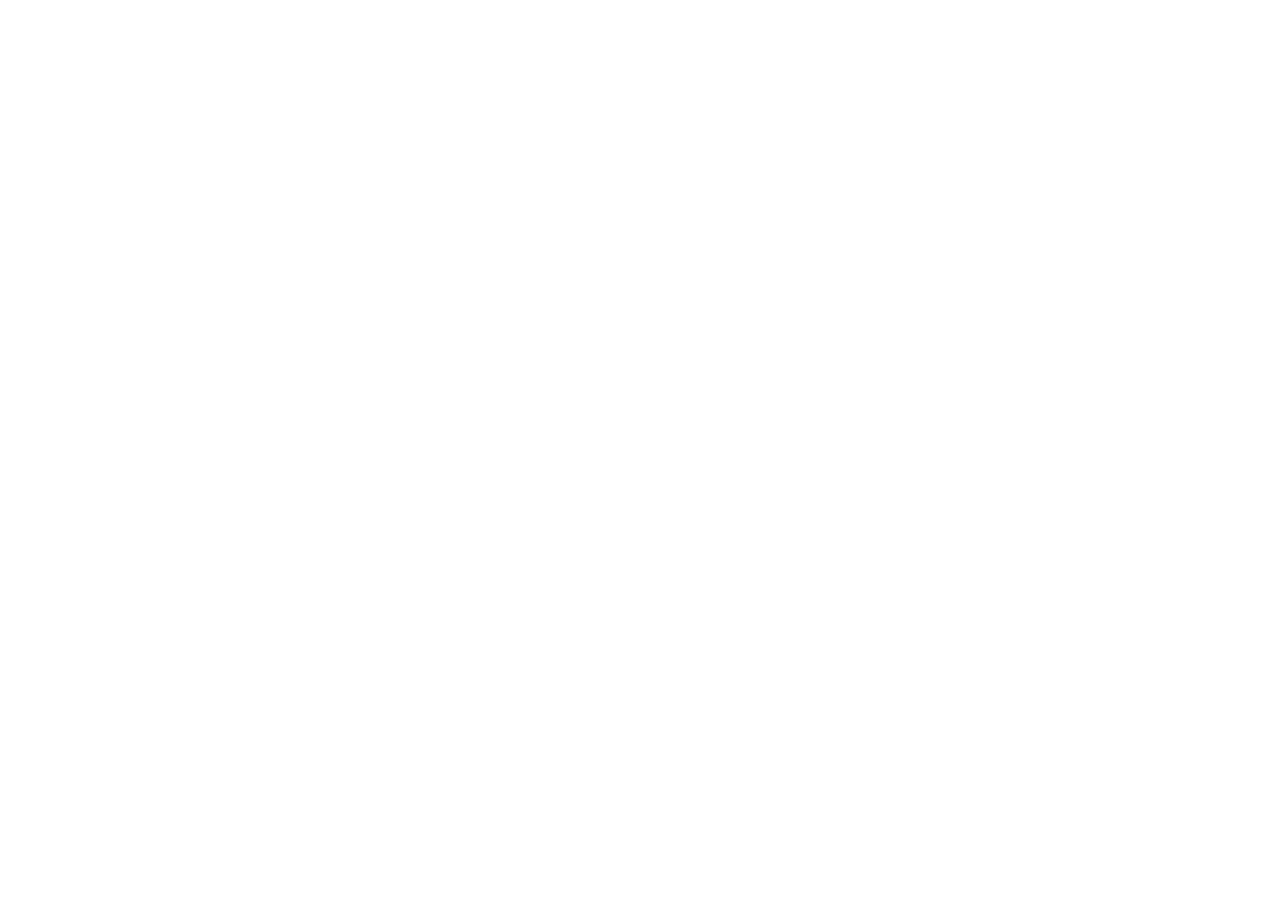
==== login.html @ 06ba1bb6 "初始化文件提交" ====
<!DOCTYPE html>
<html lang="en">
<head>
    <meta charset="UTF-8">
    <meta name="viewport" content="width=device-width, initial-scale=1.0">
    <title>登录界面</title>
</head>
<body>
    
</body>
</html>
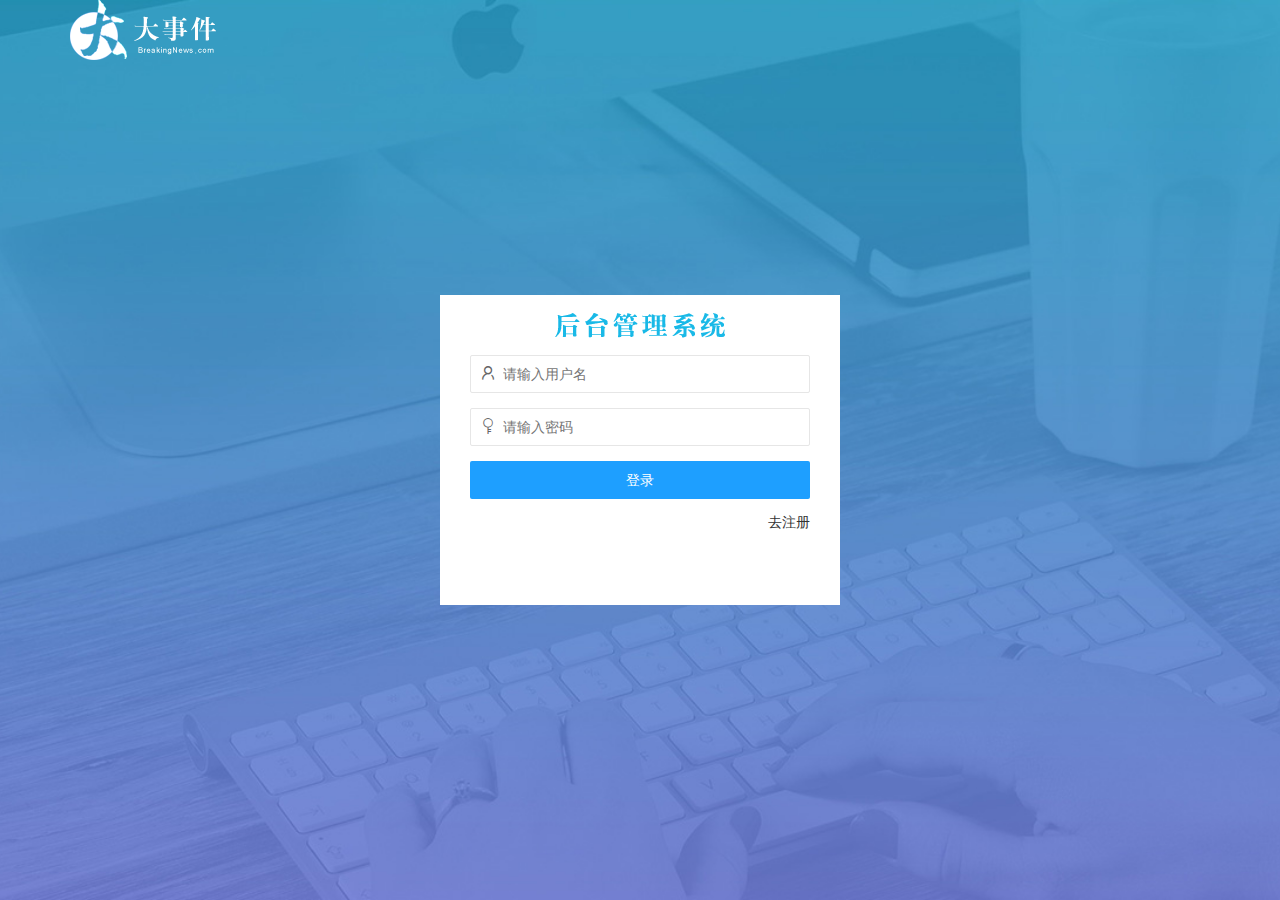
==== commit ed8c9237: "login分支登录页面完成" ====
--- a/login.html
+++ b/login.html
@@ -1,11 +1,91 @@
+<!DOCTYPE html>
 <!DOCTYPE html>
 <html lang="en">
+
 <head>
     <meta charset="UTF-8">
     <meta name="viewport" content="width=device-width, initial-scale=1.0">
-    <title>登录界面</title>
+    <title>大事件登录</title>
+    <!-- 清除浏览器样式 -->
+    <link rel="stylesheet" href="assets/css/base.css">
+    <!-- 引入layui的css -->
+    <link rel="stylesheet" href="assets/lib/layui/css/layui.css">
+    <!-- 引入自己的css样式 -->
+    <link rel="stylesheet" href="assets/css/login.css">
 </head>
+
 <body>
-    
+    <!-- 顶部logo    -->
+    <div class="layui-main">
+        <img src="assets/images/logo.png" alt="">
+    </div>
+    <!-- 登录主件框 -->
+    <div class="box">
+        <div class="title"></div>
+        <!-- 登录界面 -->
+        <div class="register">
+            <form class="layui-form" action="" id="user">
+                <!-- 用户名 -->
+                <div class="layui-form-item">
+                    <i class="layui-icon layui-icon-username"></i>   
+                    <input type="text" name="username" required lay-verify="required|username" placeholder="请输入用户名"
+                        autocomplete="off" class="layui-input">
+                </div>
+                <!-- 密码 -->
+                <div class="layui-form-item">
+                    <i class="layui-icon layui-icon-key"></i>
+                    <input type="password" name="password" required lay-verify="required|pass" placeholder="请输入密码"
+                        autocomplete="off" class="layui-input">
+                </div>
+                <!-- 按钮 -->
+                <div class="layui-form-item">
+                    <button class="layui-btn layui-btn-fluid layui-btn-normal" lay-submit
+                        lay-filter="formDemo">登录</button>
+                </div>
+                <div class="layui-form-item">
+                    <a href="javascript:;" id="zhuce" class="gofo">去注册</a>
+                </div>
+            </form>
+        </div>
+        <!-- 注册界面 -->
+        <div class="enroll" >
+            <form class="layui-form" id="form_reg">
+               <!-- 用户名 -->
+               <div class="layui-form-item">
+                <i class="layui-icon layui-icon-username"></i>   
+                <input type="text" name="username" required lay-verify="required|username" placeholder="请输入用户名"
+                    autocomplete="off" class="layui-input">
+            </div>
+            <!-- 密码 -->
+            <div class="layui-form-item">
+                <i class="layui-icon layui-icon-key"></i>
+                <input type="password" name="password" required lay-verify="required|pass" placeholder="请输入密码"
+                    autocomplete="off" class="layui-input">
+            </div>
+             <!-- 确认密码 -->
+             <div class="layui-form-item">
+                <i class="layui-icon layui-icon-key"></i>
+                <input type="password" name="password" required lay-verify="required|pass|repetpassworld" placeholder="请再次输入密码"
+                    autocomplete="off" class="layui-input">
+            </div>
+            <!-- 按钮 -->
+            <div class="layui-form-item">
+                <button class="layui-btn layui-btn-fluid layui-btn-normal" lay-submit
+                    lay-filter="formDemo">注册</button>
+            </div>
+            <div class="layui-form-item">
+                <a href="javascript:;" id="denglu" class="gofo">去登陆</a>
+            </div>
+        </form>
+        </div>
+    </div>
+      <!-- 引入layui的js -->
+      <script src="assets/lib/layui/layui.all.js"></script>
+    <!-- 引入jquery -->
+    <script src="assets/lib/jquery.js"></script>
+    <script src="assets/js/baseapi.js"></script>
+    <!-- 引入自己的js -->
+    <script src="assets/js/login.js"></script>
 </body>
+
 </html>--- a/assets/css/base.css
+++ b/assets/css/base.css
@@ -0,0 +1,92 @@
+* {
+    margin: 0;
+    padding: 0;
+    /* css3盒子模型 */
+    box-sizing: border-box;
+}
+@font-face {
+    font-family: 'iconfont';
+    src: url('fonts/iconfont.eot');
+    src: url('fonts/iconfont.eot?#iefix') format('embedded-opentype'),
+        url('fonts/iconfont.woff2') format('woff2'),
+        url('fonts/iconfont.woff') format('woff'),
+        url('fonts/iconfont.ttf') format('truetype'),
+        url('fonts/iconfont.svg#iconfont') format('svg');
+  }
+  .iconfont {
+    font-family: "iconfont" !important;
+    font-size: 16px;
+    font-style: normal;
+    -webkit-font-smoothing: antialiased;
+    -moz-osx-font-smoothing: grayscale;
+  }
+/* em 和 i 斜体的文字不倾斜 */
+em,
+i {
+    font-style: normal
+}
+/* 去掉li 的小圆点 */
+li {
+    list-style: none
+}
+
+img {
+    /* border 0 照顾低版本浏览器 如果 图片外面包含了链接会有边框的问题 */
+    border: 0;
+    /* 取消图片底侧有空白缝隙的问题 */
+    vertical-align: middle
+}
+
+button {
+    /* 当我们鼠标经过button 按钮的时候，鼠标变成小手 */
+    cursor: pointer
+}
+
+a {
+    color: #333333;
+    text-decoration: none
+}
+
+a:hover {
+    color: #ffdd49
+}
+
+button,
+input {
+    /* "\5B8B\4F53" 就是宋体的意思 这样浏览器兼容性比较好 */
+    font-family: Microsoft YaHei, Heiti SC, tahoma, arial, Hiragino Sans GB, "\5B8B\4F53", sans-serif;
+    /* 默认有灰色边框我们需要手动去掉 */
+    border: 0; 
+    outline: none;
+}
+
+body {
+    /* CSS3 抗锯齿形 让文字显示的更加清晰 */
+    -webkit-font-smoothing: antialiased;
+    background-color: #fff;
+    font: 12px/1.5 Microsoft YaHei, Heiti SC, tahoma, arial, Hiragino Sans GB, "\5B8B\4F53", sans-serif;
+    color: #666
+}
+.fl {
+    float: left;
+}
+.fr {
+    float: right;
+}
+.hide,
+.none {
+    display: none
+}
+/* 清除浮动 */
+.clearfix:after {
+    visibility: hidden;
+    clear: both;
+    display: block;
+    content: ".";
+    height: 0
+}
+.fl{float: left;}
+.fr{float: right;}
+.clearfix {
+    *zoom: 1
+}--- a/assets/lib/layui/css/layui.css
+++ b/assets/lib/layui/css/layui.css
@@ -0,0 +1,2 @@
+/** layui-v2.5.6 MIT License By https://www.layui.com */
+ .layui-inline,img{display:inline-block;vertical-align:middle}h1,h2,h3,h4,h5,h6{font-weight:400}.layui-edge,.layui-header,.layui-inline,.layui-main{position:relative}.layui-body,.layui-edge,.layui-elip{overflow:hidden}.layui-btn,.layui-edge,.layui-inline,img{vertical-align:middle}.layui-btn,.layui-disabled,.layui-icon,.layui-unselect{-moz-user-select:none;-webkit-user-select:none;-ms-user-select:none}.layui-elip,.layui-form-checkbox span,.layui-form-pane .layui-form-label{text-overflow:ellipsis;white-space:nowrap}.layui-breadcrumb,.layui-tree-btnGroup{visibility:hidden}blockquote,body,button,dd,div,dl,dt,form,h1,h2,h3,h4,h5,h6,input,li,ol,p,pre,td,textarea,th,ul{margin:0;padding:0;-webkit-tap-highlight-color:rgba(0,0,0,0)}a:active,a:hover{outline:0}img{border:none}li{list-style:none}table{border-collapse:collapse;border-spacing:0}h4,h5,h6{font-size:100%}button,input,optgroup,option,select,textarea{font-family:inherit;font-size:inherit;font-style:inherit;font-weight:inherit;outline:0}pre{white-space:pre-wrap;white-space:-moz-pre-wrap;white-space:-pre-wrap;white-space:-o-pre-wrap;word-wrap:break-word}body{line-height:24px;font:14px Helvetica Neue,Helvetica,PingFang SC,Tahoma,Arial,sans-serif}hr{height:1px;margin:10px 0;border:0;clear:both}a{color:#333;text-decoration:none}a:hover{color:#777}a cite{font-style:normal;*cursor:pointer}.layui-border-box,.layui-border-box *{box-sizing:border-box}.layui-box,.layui-box *{box-sizing:content-box}.layui-clear{clear:both;*zoom:1}.layui-clear:after{content:'\20';clear:both;*zoom:1;display:block;height:0}.layui-inline{*display:inline;*zoom:1}.layui-edge{display:inline-block;width:0;height:0;border-width:6px;border-style:dashed;border-color:transparent}.layui-edge-top{top:-4px;border-bottom-color:#999;border-bottom-style:solid}.layui-edge-right{border-left-color:#999;border-left-style:solid}.layui-edge-bottom{top:2px;border-top-color:#999;border-top-style:solid}.layui-edge-left{border-right-color:#999;border-right-style:solid}.layui-disabled,.layui-disabled:hover{color:#d2d2d2!important;cursor:not-allowed!important}.layui-circle{border-radius:100%}.layui-show{display:block!important}.layui-hide{display:none!important}@font-face{font-family:layui-icon;src:url(../font/iconfont.eot?v=256);src:url(../font/iconfont.eot?v=256#iefix) format('embedded-opentype'),url(../font/iconfont.woff2?v=256) format('woff2'),url(../font/iconfont.woff?v=256) format('woff'),url(../font/iconfont.ttf?v=256) format('truetype'),url(../font/iconfont.svg?v=256#layui-icon) format('svg')}.layui-icon{font-family:layui-icon!important;font-size:16px;font-style:normal;-webkit-font-smoothing:antialiased;-moz-osx-font-smoothing:grayscale}.layui-icon-reply-fill:before{content:"\e611"}.layui-icon-set-fill:before{content:"\e614"}.layui-icon-menu-fill:before{content:"\e60f"}.layui-icon-search:before{content:"\e615"}.layui-icon-share:before{content:"\e641"}.layui-icon-set-sm:before{content:"\e620"}.layui-icon-engine:before{content:"\e628"}.layui-icon-close:before{content:"\1006"}.layui-icon-close-fill:before{content:"\1007"}.layui-icon-chart-screen:before{content:"\e629"}.layui-icon-star:before{content:"\e600"}.layui-icon-circle-dot:before{content:"\e617"}.layui-icon-chat:before{content:"\e606"}.layui-icon-release:before{content:"\e609"}.layui-icon-list:before{content:"\e60a"}.layui-icon-chart:before{content:"\e62c"}.layui-icon-ok-circle:before{content:"\1005"}.layui-icon-layim-theme:before{content:"\e61b"}.layui-icon-table:before{content:"\e62d"}.layui-icon-right:before{content:"\e602"}.layui-icon-left:before{content:"\e603"}.layui-icon-cart-simple:before{content:"\e698"}.layui-icon-face-cry:before{content:"\e69c"}.layui-icon-face-smile:before{content:"\e6af"}.layui-icon-survey:before{content:"\e6b2"}.layui-icon-tree:before{content:"\e62e"}.layui-icon-ie:before{content:"\e7bb"}.layui-icon-upload-circle:before{content:"\e62f"}.layui-icon-add-circle:before{content:"\e61f"}.layui-icon-download-circle:before{content:"\e601"}.layui-icon-templeate-1:before{content:"\e630"}.layui-icon-util:before{content:"\e631"}.layui-icon-face-surprised:before{content:"\e664"}.layui-icon-edit:before{content:"\e642"}.layui-icon-speaker:before{content:"\e645"}.layui-icon-down:before{content:"\e61a"}.layui-icon-file:before{content:"\e621"}.layui-icon-layouts:before{content:"\e632"}.layui-icon-rate-half:before{content:"\e6c9"}.layui-icon-add-circle-fine:before{content:"\e608"}.layui-icon-prev-circle:before{content:"\e633"}.layui-icon-read:before{content:"\e705"}.layui-icon-404:before{content:"\e61c"}.layui-icon-carousel:before{content:"\e634"}.layui-icon-help:before{content:"\e607"}.layui-icon-code-circle:before{content:"\e635"}.layui-icon-windows:before{content:"\e67f"}.layui-icon-water:before{content:"\e636"}.layui-icon-username:before{content:"\e66f"}.layui-icon-find-fill:before{content:"\e670"}.layui-icon-about:before{content:"\e60b"}.layui-icon-location:before{content:"\e715"}.layui-icon-up:before{content:"\e619"}.layui-icon-pause:before{content:"\e651"}.layui-icon-date:before{content:"\e637"}.layui-icon-layim-uploadfile:before{content:"\e61d"}.layui-icon-delete:before{content:"\e640"}.layui-icon-play:before{content:"\e652"}.layui-icon-top:before{content:"\e604"}.layui-icon-firefox:before{content:"\e686"}.layui-icon-friends:before{content:"\e612"}.layui-icon-refresh-3:before{content:"\e9aa"}.layui-icon-ok:before{content:"\e605"}.layui-icon-layer:before{content:"\e638"}.layui-icon-face-smile-fine:before{content:"\e60c"}.layui-icon-dollar:before{content:"\e659"}.layui-icon-group:before{content:"\e613"}.layui-icon-layim-download:before{content:"\e61e"}.layui-icon-picture-fine:before{content:"\e60d"}.layui-icon-link:before{content:"\e64c"}.layui-icon-diamond:before{content:"\e735"}.layui-icon-log:before{content:"\e60e"}.layui-icon-key:before{content:"\e683"}.layui-icon-rate-solid:before{content:"\e67a"}.layui-icon-fonts-del:before{content:"\e64f"}.layui-icon-unlink:before{content:"\e64d"}.layui-icon-fonts-clear:before{content:"\e639"}.layui-icon-triangle-r:before{content:"\e623"}.layui-icon-circle:before{content:"\e63f"}.layui-icon-radio:before{content:"\e643"}.layui-icon-align-center:before{content:"\e647"}.layui-icon-align-right:before{content:"\e648"}.layui-icon-align-left:before{content:"\e649"}.layui-icon-loading-1:before{content:"\e63e"}.layui-icon-return:before{content:"\e65c"}.layui-icon-fonts-strong:before{content:"\e62b"}.layui-icon-upload:before{content:"\e67c"}.layui-icon-dialogue:before{content:"\e63a"}.layui-icon-video:before{content:"\e6ed"}.layui-icon-headset:before{content:"\e6fc"}.layui-icon-cellphone-fine:before{content:"\e63b"}.layui-icon-add-1:before{content:"\e654"}.layui-icon-face-smile-b:before{content:"\e650"}.layui-icon-fonts-html:before{content:"\e64b"}.layui-icon-screen-full:before{content:"\e622"}.layui-icon-form:before{content:"\e63c"}.layui-icon-cart:before{content:"\e657"}.layui-icon-camera-fill:before{content:"\e65d"}.layui-icon-tabs:before{content:"\e62a"}.layui-icon-heart-fill:before{content:"\e68f"}.layui-icon-fonts-code:before{content:"\e64e"}.layui-icon-ios:before{content:"\e680"}.layui-icon-at:before{content:"\e687"}.layui-icon-fire:before{content:"\e756"}.layui-icon-set:before{content:"\e716"}.layui-icon-fonts-u:before{content:"\e646"}.layui-icon-triangle-d:before{content:"\e625"}.layui-icon-tips:before{content:"\e702"}.layui-icon-picture:before{content:"\e64a"}.layui-icon-more-vertical:before{content:"\e671"}.layui-icon-bluetooth:before{content:"\e689"}.layui-icon-flag:before{content:"\e66c"}.layui-icon-loading:before{content:"\e63d"}.layui-icon-fonts-i:before{content:"\e644"}.layui-icon-refresh-1:before{content:"\e666"}.layui-icon-rmb:before{content:"\e65e"}.layui-icon-addition:before{content:"\e624"}.layui-icon-home:before{content:"\e68e"}.layui-icon-time:before{content:"\e68d"}.layui-icon-user:before{content:"\e770"}.layui-icon-notice:before{content:"\e667"}.layui-icon-chrome:before{content:"\e68a"}.layui-icon-edge:before{content:"\e68b"}.layui-icon-login-weibo:before{content:"\e675"}.layui-icon-voice:before{content:"\e688"}.layui-icon-upload-drag:before{content:"\e681"}.layui-icon-login-qq:before{content:"\e676"}.layui-icon-snowflake:before{content:"\e6b1"}.layui-icon-heart:before{content:"\e68c"}.layui-icon-logout:before{content:"\e682"}.layui-icon-file-b:before{content:"\e655"}.layui-icon-template:before{content:"\e663"}.layui-icon-transfer:before{content:"\e691"}.layui-icon-auz:before{content:"\e672"}.layui-icon-console:before{content:"\e665"}.layui-icon-app:before{content:"\e653"}.layui-icon-prev:before{content:"\e65a"}.layui-icon-website:before{content:"\e7ae"}.layui-icon-next:before{content:"\e65b"}.layui-icon-component:before{content:"\e857"}.layui-icon-android:before{content:"\e684"}.layui-icon-more:before{content:"\e65f"}.layui-icon-login-wechat:before{content:"\e677"}.layui-icon-shrink-right:before{content:"\e668"}.layui-icon-spread-left:before{content:"\e66b"}.layui-icon-camera:before{content:"\e660"}.layui-icon-note:before{content:"\e66e"}.layui-icon-refresh:before{content:"\e669"}.layui-icon-female:before{content:"\e661"}.layui-icon-male:before{content:"\e662"}.layui-icon-screen-restore:before{content:"\e758"}.layui-icon-password:before{content:"\e673"}.layui-icon-senior:before{content:"\e674"}.layui-icon-theme:before{content:"\e66a"}.layui-icon-tread:before{content:"\e6c5"}.layui-icon-praise:before{content:"\e6c6"}.layui-icon-star-fill:before{content:"\e658"}.layui-icon-rate:before{content:"\e67b"}.layui-icon-template-1:before{content:"\e656"}.layui-icon-vercode:before{content:"\e679"}.layui-icon-service:before{content:"\e626"}.layui-icon-cellphone:before{content:"\e678"}.layui-icon-print:before{content:"\e66d"}.layui-icon-cols:before{content:"\e610"}.layui-icon-wifi:before{content:"\e7e0"}.layui-icon-export:before{content:"\e67d"}.layui-icon-rss:before{content:"\e808"}.layui-icon-slider:before{content:"\e714"}.layui-icon-email:before{content:"\e618"}.layui-icon-subtraction:before{content:"\e67e"}.layui-icon-mike:before{content:"\e6dc"}.layui-icon-light:before{content:"\e748"}.layui-icon-gift:before{content:"\e627"}.layui-icon-mute:before{content:"\e685"}.layui-icon-reduce-circle:before{content:"\e616"}.layui-icon-music:before{content:"\e690"}.layui-main{width:1140px;margin:0 auto}.layui-header{z-index:1000;height:60px}.layui-header a:hover{transition:all .5s;-webkit-transition:all .5s}.layui-side{position:fixed;left:0;top:0;bottom:0;z-index:999;width:200px;overflow-x:hidden}.layui-side-scroll{position:relative;width:220px;height:100%;overflow-x:hidden}.layui-body{position:absolute;left:200px;right:0;top:0;bottom:0;z-index:998;width:auto;overflow-y:auto;box-sizing:border-box}.layui-layout-body{overflow:hidden}.layui-layout-admin .layui-header{background-color:#23262E}.layui-layout-admin .layui-side{top:60px;width:200px;overflow-x:hidden}.layui-layout-admin .layui-body{position:fixed;top:60px;bottom:44px}.layui-layout-admin .layui-main{width:auto;margin:0 15px}.layui-layout-admin .layui-footer{position:fixed;left:200px;right:0;bottom:0;height:44px;line-height:44px;padding:0 15px;background-color:#eee}.layui-layout-admin .layui-logo{position:absolute;left:0;top:0;width:200px;height:100%;line-height:60px;text-align:center;color:#009688;font-size:16px}.layui-layout-admin .layui-header .layui-nav{background:0 0}.layui-layout-left{position:absolute!important;left:200px;top:0}.layui-layout-right{position:absolute!important;right:0;top:0}.layui-container{position:relative;margin:0 auto;padding:0 15px;box-sizing:border-box}.layui-fluid{position:relative;margin:0 auto;padding:0 15px}.layui-row:after,.layui-row:before{content:'';display:block;clear:both}.layui-col-lg1,.layui-col-lg10,.layui-col-lg11,.layui-col-lg12,.layui-col-lg2,.layui-col-lg3,.layui-col-lg4,.layui-col-lg5,.layui-col-lg6,.layui-col-lg7,.layui-col-lg8,.layui-col-lg9,.layui-col-md1,.layui-col-md10,.layui-col-md11,.layui-col-md12,.layui-col-md2,.layui-col-md3,.layui-col-md4,.layui-col-md5,.layui-col-md6,.layui-col-md7,.layui-col-md8,.layui-col-md9,.layui-col-sm1,.layui-col-sm10,.layui-col-sm11,.layui-col-sm12,.layui-col-sm2,.layui-col-sm3,.layui-col-sm4,.layui-col-sm5,.layui-col-sm6,.layui-col-sm7,.layui-col-sm8,.layui-col-sm9,.layui-col-xs1,.layui-col-xs10,.layui-col-xs11,.layui-col-xs12,.layui-col-xs2,.layui-col-xs3,.layui-col-xs4,.layui-col-xs5,.layui-col-xs6,.layui-col-xs7,.layui-col-xs8,.layui-col-xs9{position:relative;display:block;box-sizing:border-box}.layui-col-xs1,.layui-col-xs10,.layui-col-xs11,.layui-col-xs12,.layui-col-xs2,.layui-col-xs3,.layui-col-xs4,.layui-col-xs5,.layui-col-xs6,.layui-col-xs7,.layui-col-xs8,.layui-col-xs9{float:left}.layui-col-xs1{width:8.33333333%}.layui-col-xs2{width:16.66666667%}.layui-col-xs3{width:25%}.layui-col-xs4{width:33.33333333%}.layui-col-xs5{width:41.66666667%}.layui-col-xs6{width:50%}.layui-col-xs7{width:58.33333333%}.layui-col-xs8{width:66.66666667%}.layui-col-xs9{width:75%}.layui-col-xs10{width:83.33333333%}.layui-col-xs11{width:91.66666667%}.layui-col-xs12{width:100%}.layui-col-xs-offset1{margin-left:8.33333333%}.layui-col-xs-offset2{margin-left:16.66666667%}.layui-col-xs-offset3{margin-left:25%}.layui-col-xs-offset4{margin-left:33.33333333%}.layui-col-xs-offset5{margin-left:41.66666667%}.layui-col-xs-offset6{margin-left:50%}.layui-col-xs-offset7{margin-left:58.33333333%}.layui-col-xs-offset8{margin-left:66.66666667%}.layui-col-xs-offset9{margin-left:75%}.layui-col-xs-offset10{margin-left:83.33333333%}.layui-col-xs-offset11{margin-left:91.66666667%}.layui-col-xs-offset12{margin-left:100%}@media screen and (max-width:768px){.layui-hide-xs{display:none!important}.layui-show-xs-block{display:block!important}.layui-show-xs-inline{display:inline!important}.layui-show-xs-inline-block{display:inline-block!important}}@media screen and (min-width:768px){.layui-container{width:750px}.layui-hide-sm{display:none!important}.layui-show-sm-block{display:block!important}.layui-show-sm-inline{display:inline!important}.layui-show-sm-inline-block{display:inline-block!important}.layui-col-sm1,.layui-col-sm10,.layui-col-sm11,.layui-col-sm12,.layui-col-sm2,.layui-col-sm3,.layui-col-sm4,.layui-col-sm5,.layui-col-sm6,.layui-col-sm7,.layui-col-sm8,.layui-col-sm9{float:left}.layui-col-sm1{width:8.33333333%}.layui-col-sm2{width:16.66666667%}.layui-col-sm3{width:25%}.layui-col-sm4{width:33.33333333%}.layui-col-sm5{width:41.66666667%}.layui-col-sm6{width:50%}.layui-col-sm7{width:58.33333333%}.layui-col-sm8{width:66.66666667%}.layui-col-sm9{width:75%}.layui-col-sm10{width:83.33333333%}.layui-col-sm11{width:91.66666667%}.layui-col-sm12{width:100%}.layui-col-sm-offset1{margin-left:8.33333333%}.layui-col-sm-offset2{margin-left:16.66666667%}.layui-col-sm-offset3{margin-left:25%}.layui-col-sm-offset4{margin-left:33.33333333%}.layui-col-sm-offset5{margin-left:41.66666667%}.layui-col-sm-offset6{margin-left:50%}.layui-col-sm-offset7{margin-left:58.33333333%}.layui-col-sm-offset8{margin-left:66.66666667%}.layui-col-sm-offset9{margin-left:75%}.layui-col-sm-offset10{margin-left:83.33333333%}.layui-col-sm-offset11{margin-left:91.66666667%}.layui-col-sm-offset12{margin-left:100%}}@media screen and (min-width:992px){.layui-container{width:970px}.layui-hide-md{display:none!important}.layui-show-md-block{display:block!important}.layui-show-md-inline{display:inline!important}.layui-show-md-inline-block{display:inline-block!important}.layui-col-md1,.layui-col-md10,.layui-col-md11,.layui-col-md12,.layui-col-md2,.layui-col-md3,.layui-col-md4,.layui-col-md5,.layui-col-md6,.layui-col-md7,.layui-col-md8,.layui-col-md9{float:left}.layui-col-md1{width:8.33333333%}.layui-col-md2{width:16.66666667%}.layui-col-md3{width:25%}.layui-col-md4{width:33.33333333%}.layui-col-md5{width:41.66666667%}.layui-col-md6{width:50%}.layui-col-md7{width:58.33333333%}.layui-col-md8{width:66.66666667%}.layui-col-md9{width:75%}.layui-col-md10{width:83.33333333%}.layui-col-md11{width:91.66666667%}.layui-col-md12{width:100%}.layui-col-md-offset1{margin-left:8.33333333%}.layui-col-md-offset2{margin-left:16.66666667%}.layui-col-md-offset3{margin-left:25%}.layui-col-md-offset4{margin-left:33.33333333%}.layui-col-md-offset5{margin-left:41.66666667%}.layui-col-md-offset6{margin-left:50%}.layui-col-md-offset7{margin-left:58.33333333%}.layui-col-md-offset8{margin-left:66.66666667%}.layui-col-md-offset9{margin-left:75%}.layui-col-md-offset10{margin-left:83.33333333%}.layui-col-md-offset11{margin-left:91.66666667%}.layui-col-md-offset12{margin-left:100%}}@media screen and (min-width:1200px){.layui-container{width:1170px}.layui-hide-lg{display:none!important}.layui-show-lg-block{display:block!important}.layui-show-lg-inline{display:inline!important}.layui-show-lg-inline-block{display:inline-block!important}.layui-col-lg1,.layui-col-lg10,.layui-col-lg11,.layui-col-lg12,.layui-col-lg2,.layui-col-lg3,.layui-col-lg4,.layui-col-lg5,.layui-col-lg6,.layui-col-lg7,.layui-col-lg8,.layui-col-lg9{float:left}.layui-col-lg1{width:8.33333333%}.layui-col-lg2{width:16.66666667%}.layui-col-lg3{width:25%}.layui-col-lg4{width:33.33333333%}.layui-col-lg5{width:41.66666667%}.layui-col-lg6{width:50%}.layui-col-lg7{width:58.33333333%}.layui-col-lg8{width:66.66666667%}.layui-col-lg9{width:75%}.layui-col-lg10{width:83.33333333%}.layui-col-lg11{width:91.66666667%}.layui-col-lg12{width:100%}.layui-col-lg-offset1{margin-left:8.33333333%}.layui-col-lg-offset2{margin-left:16.66666667%}.layui-col-lg-offset3{margin-left:25%}.layui-col-lg-offset4{margin-left:33.33333333%}.layui-col-lg-offset5{margin-left:41.66666667%}.layui-col-lg-offset6{margin-left:50%}.layui-col-lg-offset7{margin-left:58.33333333%}.layui-col-lg-offset8{margin-left:66.66666667%}.layui-col-lg-offset9{margin-left:75%}.layui-col-lg-offset10{margin-left:83.33333333%}.layui-col-lg-offset11{margin-left:91.66666667%}.layui-col-lg-offset12{margin-left:100%}}.layui-col-space1{margin:-.5px}.layui-col-space1>*{padding:.5px}.layui-col-space2{margin:-1px}.layui-col-space2>*{padding:1px}.layui-col-space4{margin:-2px}.layui-col-space4>*{padding:2px}.layui-col-space5{margin:-2.5px}.layui-col-space5>*{padding:2.5px}.layui-col-space6{margin:-3px}.layui-col-space6>*{padding:3px}.layui-col-space8{margin:-4px}.layui-col-space8>*{padding:4px}.layui-col-space10{margin:-5px}.layui-col-space10>*{padding:5px}.layui-col-space12{margin:-6px}.layui-col-space12>*{padding:6px}.layui-col-space14{margin:-7px}.layui-col-space14>*{padding:7px}.layui-col-space15{margin:-7.5px}.layui-col-space15>*{padding:7.5px}.layui-col-space16{margin:-8px}.layui-col-space16>*{padding:8px}.layui-col-space18{margin:-9px}.layui-col-space18>*{padding:9px}.layui-col-space20{margin:-10px}.layui-col-space20>*{padding:10px}.layui-col-space22{margin:-11px}.layui-col-space22>*{padding:11px}.layui-col-space24{margin:-12px}.layui-col-space24>*{padding:12px}.layui-col-space25{margin:-12.5px}.layui-col-space25>*{padding:12.5px}.layui-col-space26{margin:-13px}.layui-col-space26>*{padding:13px}.layui-col-space28{margin:-14px}.layui-col-space28>*{padding:14px}.layui-col-space30{margin:-15px}.layui-col-space30>*{padding:15px}.layui-btn,.layui-input,.layui-select,.layui-textarea,.layui-upload-button{outline:0;-webkit-appearance:none;transition:all .3s;-webkit-transition:all .3s;box-sizing:border-box}.layui-elem-quote{margin-bottom:10px;padding:15px;line-height:22px;border-left:5px solid #009688;border-radius:0 2px 2px 0;background-color:#f2f2f2}.layui-quote-nm{border-style:solid;border-width:1px 1px 1px 5px;background:0 0}.layui-elem-field{margin-bottom:10px;padding:0;border-width:1px;border-style:solid}.layui-elem-field legend{margin-left:20px;padding:0 10px;font-size:20px;font-weight:300}.layui-field-title{margin:10px 0 20px;border-width:1px 0 0}.layui-field-box{padding:10px 15px}.layui-field-title .layui-field-box{padding:10px 0}.layui-progress{position:relative;height:6px;border-radius:20px;background-color:#e2e2e2}.layui-progress-bar{position:absolute;left:0;top:0;width:0;max-width:100%;height:6px;border-radius:20px;text-align:right;background-color:#5FB878;transition:all .3s;-webkit-transition:all .3s}.layui-progress-big,.layui-progress-big .layui-progress-bar{height:18px;line-height:18px}.layui-progress-text{position:relative;top:-20px;line-height:18px;font-size:12px;color:#666}.layui-progress-big .layui-progress-text{position:static;padding:0 10px;color:#fff}.layui-collapse{border-width:1px;border-style:solid;border-radius:2px}.layui-colla-content,.layui-colla-item{border-top-width:1px;border-top-style:solid}.layui-colla-item:first-child{border-top:none}.layui-colla-title{position:relative;height:42px;line-height:42px;padding:0 15px 0 35px;color:#333;background-color:#f2f2f2;cursor:pointer;font-size:14px;overflow:hidden}.layui-colla-content{display:none;padding:10px 15px;line-height:22px;color:#666}.layui-colla-icon{position:absolute;left:15px;top:0;font-size:14px}.layui-card{margin-bottom:15px;border-radius:2px;background-color:#fff;box-shadow:0 1px 2px 0 rgba(0,0,0,.05)}.layui-card:last-child{margin-bottom:0}.layui-card-header{position:relative;height:42px;line-height:42px;padding:0 15px;border-bottom:1px solid #f6f6f6;color:#333;border-radius:2px 2px 0 0;font-size:14px}.layui-bg-black,.layui-bg-blue,.layui-bg-cyan,.layui-bg-green,.layui-bg-orange,.layui-bg-red{color:#fff!important}.layui-card-body{position:relative;padding:10px 15px;line-height:24px}.layui-card-body[pad15]{padding:15px}.layui-card-body[pad20]{padding:20px}.layui-card-body .layui-table{margin:5px 0}.layui-card .layui-tab{margin:0}.layui-panel-window{position:relative;padding:15px;border-radius:0;border-top:5px solid #E6E6E6;background-color:#fff}.layui-auxiliar-moving{position:fixed;left:0;right:0;top:0;bottom:0;width:100%;height:100%;background:0 0;z-index:9999999999}.layui-form-label,.layui-form-mid,.layui-form-select,.layui-input-block,.layui-input-inline,.layui-textarea{position:relative}.layui-bg-red{background-color:#FF5722!important}.layui-bg-orange{background-color:#FFB800!important}.layui-bg-green{background-color:#009688!important}.layui-bg-cyan{background-color:#2F4056!important}.layui-bg-blue{background-color:#1E9FFF!important}.layui-bg-black{background-color:#393D49!important}.layui-bg-gray{background-color:#eee!important;color:#666!important}.layui-badge-rim,.layui-colla-content,.layui-colla-item,.layui-collapse,.layui-elem-field,.layui-form-pane .layui-form-item[pane],.layui-form-pane .layui-form-label,.layui-input,.layui-layedit,.layui-layedit-tool,.layui-quote-nm,.layui-select,.layui-tab-bar,.layui-tab-card,.layui-tab-title,.layui-tab-title .layui-this:after,.layui-textarea{border-color:#e6e6e6}.layui-timeline-item:before,hr{background-color:#e6e6e6}.layui-text{line-height:22px;font-size:14px;color:#666}.layui-text h1,.layui-text h2,.layui-text h3{font-weight:500;color:#333}.layui-text h1{font-size:30px}.layui-text h2{font-size:24px}.layui-text h3{font-size:18px}.layui-text a:not(.layui-btn){color:#01AAED}.layui-text a:not(.layui-btn):hover{text-decoration:underline}.layui-text ul{padding:5px 0 5px 15px}.layui-text ul li{margin-top:5px;list-style-type:disc}.layui-text em,.layui-word-aux{color:#999!important;padding:0 5px!important}.layui-btn{display:inline-block;height:38px;line-height:38px;padding:0 18px;background-color:#009688;color:#fff;white-space:nowrap;text-align:center;font-size:14px;border:none;border-radius:2px;cursor:pointer}.layui-btn:hover{opacity:.8;filter:alpha(opacity=80);color:#fff}.layui-btn:active{opacity:1;filter:alpha(opacity=100)}.layui-btn+.layui-btn{margin-left:10px}.layui-btn-container{font-size:0}.layui-btn-container .layui-btn{margin-right:10px;margin-bottom:10px}.layui-btn-container .layui-btn+.layui-btn{margin-left:0}.layui-table .layui-btn-container .layui-btn{margin-bottom:9px}.layui-btn-radius{border-radius:100px}.layui-btn .layui-icon{margin-right:3px;font-size:18px;vertical-align:bottom;vertical-align:middle\9}.layui-btn-primary{border:1px solid #C9C9C9;background-color:#fff;color:#555}.layui-btn-primary:hover{border-color:#009688;color:#333}.layui-btn-normal{background-color:#1E9FFF}.layui-btn-warm{background-color:#FFB800}.layui-btn-danger{background-color:#FF5722}.layui-btn-checked{background-color:#5FB878}.layui-btn-disabled,.layui-btn-disabled:active,.layui-btn-disabled:hover{border:1px solid #e6e6e6;background-color:#FBFBFB;color:#C9C9C9;cursor:not-allowed;opacity:1}.layui-btn-lg{height:44px;line-height:44px;padding:0 25px;font-size:16px}.layui-btn-sm{height:30px;line-height:30px;padding:0 10px;font-size:12px}.layui-btn-sm i{font-size:16px!important}.layui-btn-xs{height:22px;line-height:22px;padding:0 5px;font-size:12px}.layui-btn-xs i{font-size:14px!important}.layui-btn-group{display:inline-block;vertical-align:middle;font-size:0}.layui-btn-group .layui-btn{margin-left:0!important;margin-right:0!important;border-left:1px solid rgba(255,255,255,.5);border-radius:0}.layui-btn-group .layui-btn-primary{border-left:none}.layui-btn-group .layui-btn-primary:hover{border-color:#C9C9C9;color:#009688}.layui-btn-group .layui-btn:first-child{border-left:none;border-radius:2px 0 0 2px}.layui-btn-group .layui-btn-primary:first-child{border-left:1px solid #c9c9c9}.layui-btn-group .layui-btn:last-child{border-radius:0 2px 2px 0}.layui-btn-group .layui-btn+.layui-btn{margin-left:0}.layui-btn-group+.layui-btn-group{margin-left:10px}.layui-btn-fluid{width:100%}.layui-input,.layui-select,.layui-textarea{height:38px;line-height:1.3;line-height:38px\9;border-width:1px;border-style:solid;background-color:#fff;border-radius:2px}.layui-input::-webkit-input-placeholder,.layui-select::-webkit-input-placeholder,.layui-textarea::-webkit-input-placeholder{line-height:1.3}.layui-input,.layui-textarea{display:block;width:100%;padding-left:10px}.layui-input:hover,.layui-textarea:hover{border-color:#D2D2D2!important}.layui-input:focus,.layui-textarea:focus{border-color:#C9C9C9!important}.layui-textarea{min-height:100px;height:auto;line-height:20px;padding:6px 10px;resize:vertical}.layui-select{padding:0 10px}.layui-form input[type=checkbox],.layui-form input[type=radio],.layui-form select{display:none}.layui-form [lay-ignore]{display:initial}.layui-form-item{margin-bottom:15px;clear:both;*zoom:1}.layui-form-item:after{content:'\20';clear:both;*zoom:1;display:block;height:0}.layui-form-label{float:left;display:block;padding:9px 15px;width:80px;font-weight:400;line-height:20px;text-align:right}.layui-form-label-col{display:block;float:none;padding:9px 0;line-height:20px;text-align:left}.layui-form-item .layui-inline{margin-bottom:5px;margin-right:10px}.layui-input-block{margin-left:110px;min-height:36px}.layui-input-inline{display:inline-block;vertical-align:middle}.layui-form-item .layui-input-inline{float:left;width:190px;margin-right:10px}.layui-form-text .layui-input-inline{width:auto}.layui-form-mid{float:left;display:block;padding:9px 0!important;line-height:20px;margin-right:10px}.layui-form-danger+.layui-form-select .layui-input,.layui-form-danger:focus{border-color:#FF5722!important}.layui-form-select .layui-input{padding-right:30px;cursor:pointer}.layui-form-select .layui-edge{position:absolute;right:10px;top:50%;margin-top:-3px;cursor:pointer;border-width:6px;border-top-color:#c2c2c2;border-top-style:solid;transition:all .3s;-webkit-transition:all .3s}.layui-form-select dl{display:none;position:absolute;left:0;top:42px;padding:5px 0;z-index:899;min-width:100%;border:1px solid #d2d2d2;max-height:300px;overflow-y:auto;background-color:#fff;border-radius:2px;box-shadow:0 2px 4px rgba(0,0,0,.12);box-sizing:border-box}.layui-form-select dl dd,.layui-form-select dl dt{padding:0 10px;line-height:36px;white-space:nowrap;overflow:hidden;text-overflow:ellipsis}.layui-form-select dl dt{font-size:12px;color:#999}.layui-form-select dl dd{cursor:pointer}.layui-form-select dl dd:hover{background-color:#f2f2f2;-webkit-transition:.5s all;transition:.5s all}.layui-form-select .layui-select-group dd{padding-left:20px}.layui-form-select dl dd.layui-select-tips{padding-left:10px!important;color:#999}.layui-form-select dl dd.layui-this{background-color:#5FB878;color:#fff}.layui-form-checkbox,.layui-form-select dl dd.layui-disabled{background-color:#fff}.layui-form-selected dl{display:block}.layui-form-checkbox,.layui-form-checkbox *,.layui-form-switch{display:inline-block;vertical-align:middle}.layui-form-selected .layui-edge{margin-top:-9px;-webkit-transform:rotate(180deg);transform:rotate(180deg);margin-top:-3px\9}:root .layui-form-selected .layui-edge{margin-top:-9px\0/IE9}.layui-form-selectup dl{top:auto;bottom:42px}.layui-select-none{margin:5px 0;text-align:center;color:#999}.layui-select-disabled .layui-disabled{border-color:#eee!important}.layui-select-disabled .layui-edge{border-top-color:#d2d2d2}.layui-form-checkbox{position:relative;height:30px;line-height:30px;margin-right:10px;padding-right:30px;cursor:pointer;font-size:0;-webkit-transition:.1s linear;transition:.1s linear;box-sizing:border-box}.layui-form-checkbox span{padding:0 10px;height:100%;font-size:14px;border-radius:2px 0 0 2px;background-color:#d2d2d2;color:#fff;overflow:hidden}.layui-form-checkbox:hover span{background-color:#c2c2c2}.layui-form-checkbox i{position:absolute;right:0;top:0;width:30px;height:28px;border:1px solid #d2d2d2;border-left:none;border-radius:0 2px 2px 0;color:#fff;font-size:20px;text-align:center}.layui-form-checkbox:hover i{border-color:#c2c2c2;color:#c2c2c2}.layui-form-checked,.layui-form-checked:hover{border-color:#5FB878}.layui-form-checked span,.layui-form-checked:hover span{background-color:#5FB878}.layui-form-checked i,.layui-form-checked:hover i{color:#5FB878}.layui-form-item .layui-form-checkbox{margin-top:4px}.layui-form-checkbox[lay-skin=primary]{height:auto!important;line-height:normal!important;min-width:18px;min-height:18px;border:none!important;margin-right:0;padding-left:28px;padding-right:0;background:0 0}.layui-form-checkbox[lay-skin=primary] span{padding-left:0;padding-right:15px;line-height:18px;background:0 0;color:#666}.layui-form-checkbox[lay-skin=primary] i{right:auto;left:0;width:16px;height:16px;line-height:16px;border:1px solid #d2d2d2;font-size:12px;border-radius:2px;background-color:#fff;-webkit-transition:.1s linear;transition:.1s linear}.layui-form-checkbox[lay-skin=primary]:hover i{border-color:#5FB878;color:#fff}.layui-form-checked[lay-skin=primary] i{border-color:#5FB878!important;background-color:#5FB878;color:#fff}.layui-checkbox-disbaled[lay-skin=primary] span{background:0 0!important;color:#c2c2c2}.layui-checkbox-disbaled[lay-skin=primary]:hover i{border-color:#d2d2d2}.layui-form-item .layui-form-checkbox[lay-skin=primary]{margin-top:10px}.layui-form-switch{position:relative;height:22px;line-height:22px;min-width:35px;padding:0 5px;margin-top:8px;border:1px solid #d2d2d2;border-radius:20px;cursor:pointer;background-color:#fff;-webkit-transition:.1s linear;transition:.1s linear}.layui-form-switch i{position:absolute;left:5px;top:3px;width:16px;height:16px;border-radius:20px;background-color:#d2d2d2;-webkit-transition:.1s linear;transition:.1s linear}.layui-form-switch em{position:relative;top:0;width:25px;margin-left:21px;padding:0!important;text-align:center!important;color:#999!important;font-style:normal!important;font-size:12px}.layui-form-onswitch{border-color:#5FB878;background-color:#5FB878}.layui-checkbox-disbaled,.layui-checkbox-disbaled i{border-color:#e2e2e2!important}.layui-form-onswitch i{left:100%;margin-left:-21px;background-color:#fff}.layui-form-onswitch em{margin-left:5px;margin-right:21px;color:#fff!important}.layui-checkbox-disbaled span{background-color:#e2e2e2!important}.layui-checkbox-disbaled:hover i{color:#fff!important}[lay-radio]{display:none}.layui-form-radio,.layui-form-radio *{display:inline-block;vertical-align:middle}.layui-form-radio{line-height:28px;margin:6px 10px 0 0;padding-right:10px;cursor:pointer;font-size:0}.layui-form-radio *{font-size:14px}.layui-form-radio>i{margin-right:8px;font-size:22px;color:#c2c2c2}.layui-form-radio>i:hover,.layui-form-radioed>i{color:#5FB878}.layui-radio-disbaled>i{color:#e2e2e2!important}.layui-form-pane .layui-form-label{width:110px;padding:8px 15px;height:38px;line-height:20px;border-width:1px;border-style:solid;border-radius:2px 0 0 2px;text-align:center;background-color:#FBFBFB;overflow:hidden;box-sizing:border-box}.layui-form-pane .layui-input-inline{margin-left:-1px}.layui-form-pane .layui-input-block{margin-left:110px;left:-1px}.layui-form-pane .layui-input{border-radius:0 2px 2px 0}.layui-form-pane .layui-form-text .layui-form-label{float:none;width:100%;border-radius:2px;box-sizing:border-box;text-align:left}.layui-form-pane .layui-form-text .layui-input-inline{display:block;margin:0;top:-1px;clear:both}.layui-form-pane .layui-form-text .layui-input-block{margin:0;left:0;top:-1px}.layui-form-pane .layui-form-text .layui-textarea{min-height:100px;border-radius:0 0 2px 2px}.layui-form-pane .layui-form-checkbox{margin:4px 0 4px 10px}.layui-form-pane .layui-form-radio,.layui-form-pane .layui-form-switch{margin-top:6px;margin-left:10px}.layui-form-pane .layui-form-item[pane]{position:relative;border-width:1px;border-style:solid}.layui-form-pane .layui-form-item[pane] .layui-form-label{position:absolute;left:0;top:0;height:100%;border-width:0 1px 0 0}.layui-form-pane .layui-form-item[pane] .layui-input-inline{margin-left:110px}@media screen and (max-width:450px){.layui-form-item .layui-form-label{text-overflow:ellipsis;overflow:hidden;white-space:nowrap}.layui-form-item .layui-inline{display:block;margin-right:0;margin-bottom:20px;clear:both}.layui-form-item .layui-inline:after{content:'\20';clear:both;display:block;height:0}.layui-form-item .layui-input-inline{display:block;float:none;left:-3px;width:auto;margin:0 0 10px 112px}.layui-form-item .layui-input-inline+.layui-form-mid{margin-left:110px;top:-5px;padding:0}.layui-form-item .layui-form-checkbox{margin-right:5px;margin-bottom:5px}}.layui-layedit{border-width:1px;border-style:solid;border-radius:2px}.layui-layedit-tool{padding:3px 5px;border-bottom-width:1px;border-bottom-style:solid;font-size:0}.layedit-tool-fixed{position:fixed;top:0;border-top:1px solid #e2e2e2}.layui-layedit-tool .layedit-tool-mid,.layui-layedit-tool .layui-icon{display:inline-block;vertical-align:middle;text-align:center;font-size:14px}.layui-layedit-tool .layui-icon{position:relative;width:32px;height:30px;line-height:30px;margin:3px 5px;color:#777;cursor:pointer;border-radius:2px}.layui-layedit-tool .layui-icon:hover{color:#393D49}.layui-layedit-tool .layui-icon:active{color:#000}.layui-layedit-tool .layedit-tool-active{background-color:#e2e2e2;color:#000}.layui-layedit-tool .layui-disabled,.layui-layedit-tool .layui-disabled:hover{color:#d2d2d2;cursor:not-allowed}.layui-layedit-tool .layedit-tool-mid{width:1px;height:18px;margin:0 10px;background-color:#d2d2d2}.layedit-tool-html{width:50px!important;font-size:30px!important}.layedit-tool-b,.layedit-tool-code,.layedit-tool-help{font-size:16px!important}.layedit-tool-d,.layedit-tool-face,.layedit-tool-image,.layedit-tool-unlink{font-size:18px!important}.layedit-tool-image input{position:absolute;font-size:0;left:0;top:0;width:100%;height:100%;opacity:.01;filter:Alpha(opacity=1);cursor:pointer}.layui-layedit-iframe iframe{display:block;width:100%}#LAY_layedit_code{overflow:hidden}.layui-laypage{display:inline-block;*display:inline;*zoom:1;vertical-align:middle;margin:10px 0;font-size:0}.layui-laypage>a:first-child,.layui-laypage>a:first-child em{border-radius:2px 0 0 2px}.layui-laypage>a:last-child,.layui-laypage>a:last-child em{border-radius:0 2px 2px 0}.layui-laypage>:first-child{margin-left:0!important}.layui-laypage>:last-child{margin-right:0!important}.layui-laypage a,.layui-laypage button,.layui-laypage input,.layui-laypage select,.layui-laypage span{border:1px solid #e2e2e2}.layui-laypage a,.layui-laypage span{display:inline-block;*display:inline;*zoom:1;vertical-align:middle;padding:0 15px;height:28px;line-height:28px;margin:0 -1px 5px 0;background-color:#fff;color:#333;font-size:12px}.layui-flow-more a *,.layui-laypage input,.layui-table-view select[lay-ignore]{display:inline-block}.layui-laypage a:hover{color:#009688}.layui-laypage em{font-style:normal}.layui-laypage .layui-laypage-spr{color:#999;font-weight:700}.layui-laypage a{text-decoration:none}.layui-laypage .layui-laypage-curr{position:relative}.layui-laypage .layui-laypage-curr em{position:relative;color:#fff}.layui-laypage .layui-laypage-curr .layui-laypage-em{position:absolute;left:-1px;top:-1px;padding:1px;width:100%;height:100%;background-color:#009688}.layui-laypage-em{border-radius:2px}.layui-laypage-next em,.layui-laypage-prev em{font-family:Sim sun;font-size:16px}.layui-laypage .layui-laypage-count,.layui-laypage .layui-laypage-limits,.layui-laypage .layui-laypage-refresh,.layui-laypage .layui-laypage-skip{margin-left:10px;margin-right:10px;padding:0;border:none}.layui-laypage .layui-laypage-limits,.layui-laypage .layui-laypage-refresh{vertical-align:top}.layui-laypage .layui-laypage-refresh i{font-size:18px;cursor:pointer}.layui-laypage select{height:22px;padding:3px;border-radius:2px;cursor:pointer}.layui-laypage .layui-laypage-skip{height:30px;line-height:30px;color:#999}.layui-laypage button,.layui-laypage input{height:30px;line-height:30px;border-radius:2px;vertical-align:top;background-color:#fff;box-sizing:border-box}.layui-laypage input{width:40px;margin:0 10px;padding:0 3px;text-align:center}.layui-laypage input:focus,.layui-laypage select:focus{border-color:#009688!important}.layui-laypage button{margin-left:10px;padding:0 10px;cursor:pointer}.layui-table,.layui-table-view{margin:10px 0}.layui-flow-more{margin:10px 0;text-align:center;color:#999;font-size:14px}.layui-flow-more a{height:32px;line-height:32px}.layui-flow-more a *{vertical-align:top}.layui-flow-more a cite{padding:0 20px;border-radius:3px;background-color:#eee;color:#333;font-style:normal}.layui-flow-more a cite:hover{opacity:.8}.layui-flow-more a i{font-size:30px;color:#737383}.layui-table{width:100%;background-color:#fff;color:#666}.layui-table tr{transition:all .3s;-webkit-transition:all .3s}.layui-table th{text-align:left;font-weight:400}.layui-table tbody tr:hover,.layui-table thead tr,.layui-table-click,.layui-table-header,.layui-table-hover,.layui-table-mend,.layui-table-patch,.layui-table-tool,.layui-table-total,.layui-table-total tr,.layui-table[lay-even] tr:nth-child(even){background-color:#f2f2f2}.layui-table td,.layui-table th,.layui-table-col-set,.layui-table-fixed-r,.layui-table-grid-down,.layui-table-header,.layui-table-page,.layui-table-tips-main,.layui-table-tool,.layui-table-total,.layui-table-view,.layui-table[lay-skin=line],.layui-table[lay-skin=row]{border-width:1px;border-style:solid;border-color:#e6e6e6}.layui-table td,.layui-table th{position:relative;padding:9px 15px;min-height:20px;line-height:20px;font-size:14px}.layui-table[lay-skin=line] td,.layui-table[lay-skin=line] th{border-width:0 0 1px}.layui-table[lay-skin=row] td,.layui-table[lay-skin=row] th{border-width:0 1px 0 0}.layui-table[lay-skin=nob] td,.layui-table[lay-skin=nob] th{border:none}.layui-table img{max-width:100px}.layui-table[lay-size=lg] td,.layui-table[lay-size=lg] th{padding:15px 30px}.layui-table-view .layui-table[lay-size=lg] .layui-table-cell{height:40px;line-height:40px}.layui-table[lay-size=sm] td,.layui-table[lay-size=sm] th{font-size:12px;padding:5px 10px}.layui-table-view .layui-table[lay-size=sm] .layui-table-cell{height:20px;line-height:20px}.layui-table[lay-data]{display:none}.layui-table-box{position:relative;overflow:hidden}.layui-table-view .layui-table{position:relative;width:auto;margin:0}.layui-table-view .layui-table[lay-skin=line]{border-width:0 1px 0 0}.layui-table-view .layui-table[lay-skin=row]{border-width:0 0 1px}.layui-table-view .layui-table td,.layui-table-view .layui-table th{padding:5px 0;border-top:none;border-left:none}.layui-table-view .layui-table th.layui-unselect .layui-table-cell span{cursor:pointer}.layui-table-view .layui-table td{cursor:default}.layui-table-view .layui-table td[data-edit=text]{cursor:text}.layui-table-view .layui-form-checkbox[lay-skin=primary] i{width:18px;height:18px}.layui-table-view .layui-form-radio{line-height:0;padding:0}.layui-table-view .layui-form-radio>i{margin:0;font-size:20px}.layui-table-init{position:absolute;left:0;top:0;width:100%;height:100%;text-align:center;z-index:110}.layui-table-init .layui-icon{position:absolute;left:50%;top:50%;margin:-15px 0 0 -15px;font-size:30px;color:#c2c2c2}.layui-table-header{border-width:0 0 1px;overflow:hidden}.layui-table-header .layui-table{margin-bottom:-1px}.layui-table-tool .layui-inline[lay-event]{position:relative;width:26px;height:26px;padding:5px;line-height:16px;margin-right:10px;text-align:center;color:#333;border:1px solid #ccc;cursor:pointer;-webkit-transition:.5s all;transition:.5s all}.layui-table-tool .layui-inline[lay-event]:hover{border:1px solid #999}.layui-table-tool-temp{padding-right:120px}.layui-table-tool-self{position:absolute;right:17px;top:10px}.layui-table-tool .layui-table-tool-self .layui-inline[lay-event]{margin:0 0 0 10px}.layui-table-tool-panel{position:absolute;top:29px;left:-1px;padding:5px 0;min-width:150px;min-height:40px;border:1px solid #d2d2d2;text-align:left;overflow-y:auto;background-color:#fff;box-shadow:0 2px 4px rgba(0,0,0,.12)}.layui-table-cell,.layui-table-tool-panel li{overflow:hidden;text-overflow:ellipsis;white-space:nowrap}.layui-table-tool-panel li{padding:0 10px;line-height:30px;-webkit-transition:.5s all;transition:.5s all}.layui-table-tool-panel li .layui-form-checkbox[lay-skin=primary]{width:100%;padding-left:28px}.layui-table-tool-panel li:hover{background-color:#f2f2f2}.layui-table-tool-panel li .layui-form-checkbox[lay-skin=primary] i{position:absolute;left:0;top:0}.layui-table-tool-panel li .layui-form-checkbox[lay-skin=primary] span{padding:0}.layui-table-tool .layui-table-tool-self .layui-table-tool-panel{left:auto;right:-1px}.layui-table-col-set{position:absolute;right:0;top:0;width:20px;height:100%;border-width:0 0 0 1px;background-color:#fff}.layui-table-sort{width:10px;height:20px;margin-left:5px;cursor:pointer!important}.layui-table-sort .layui-edge{position:absolute;left:5px;border-width:5px}.layui-table-sort .layui-table-sort-asc{top:3px;border-top:none;border-bottom-style:solid;border-bottom-color:#b2b2b2}.layui-table-sort .layui-table-sort-asc:hover{border-bottom-color:#666}.layui-table-sort .layui-table-sort-desc{bottom:5px;border-bottom:none;border-top-style:solid;border-top-color:#b2b2b2}.layui-table-sort .layui-table-sort-desc:hover{border-top-color:#666}.layui-table-sort[lay-sort=asc] .layui-table-sort-asc{border-bottom-color:#000}.layui-table-sort[lay-sort=desc] .layui-table-sort-desc{border-top-color:#000}.layui-table-cell{height:28px;line-height:28px;padding:0 15px;position:relative;box-sizing:border-box}.layui-table-cell .layui-form-checkbox[lay-skin=primary]{top:-1px;padding:0}.layui-table-cell .layui-table-link{color:#01AAED}.laytable-cell-checkbox,.laytable-cell-numbers,.laytable-cell-radio,.laytable-cell-space{padding:0;text-align:center}.layui-table-body{position:relative;overflow:auto;margin-right:-1px;margin-bottom:-1px}.layui-table-body .layui-none{line-height:26px;padding:15px;text-align:center;color:#999}.layui-table-fixed{position:absolute;left:0;top:0;z-index:101}.layui-table-fixed .layui-table-body{overflow:hidden}.layui-table-fixed-l{box-shadow:0 -1px 8px rgba(0,0,0,.08)}.layui-table-fixed-r{left:auto;right:-1px;border-width:0 0 0 1px;box-shadow:-1px 0 8px rgba(0,0,0,.08)}.layui-table-fixed-r .layui-table-header{position:relative;overflow:visible}.layui-table-mend{position:absolute;right:-49px;top:0;height:100%;width:50px}.layui-table-tool{position:relative;z-index:890;width:100%;min-height:50px;line-height:30px;padding:10px 15px;border-width:0 0 1px}.layui-table-tool .layui-btn-container{margin-bottom:-10px}.layui-table-page,.layui-table-total{border-width:1px 0 0;margin-bottom:-1px;overflow:hidden}.layui-table-page{position:relative;width:100%;padding:7px 7px 0;height:41px;font-size:12px;white-space:nowrap}.layui-table-page>div{height:26px}.layui-table-page .layui-laypage{margin:0}.layui-table-page .layui-laypage a,.layui-table-page .layui-laypage span{height:26px;line-height:26px;margin-bottom:10px;border:none;background:0 0}.layui-table-page .layui-laypage a,.layui-table-page .layui-laypage span.layui-laypage-curr{padding:0 12px}.layui-table-page .layui-laypage span{margin-left:0;padding:0}.layui-table-page .layui-laypage .layui-laypage-prev{margin-left:-7px!important}.layui-table-page .layui-laypage .layui-laypage-curr .layui-laypage-em{left:0;top:0;padding:0}.layui-table-page .layui-laypage button,.layui-table-page .layui-laypage input{height:26px;line-height:26px}.layui-table-page .layui-laypage input{width:40px}.layui-table-page .layui-laypage button{padding:0 10px}.layui-table-page select{height:18px}.layui-table-patch .layui-table-cell{padding:0;width:30px}.layui-table-edit{position:absolute;left:0;top:0;width:100%;height:100%;padding:0 14px 1px;border-radius:0;box-shadow:1px 1px 20px rgba(0,0,0,.15)}.layui-table-edit:focus{border-color:#5FB878!important}select.layui-table-edit{padding:0 0 0 10px;border-color:#C9C9C9}.layui-table-view .layui-form-checkbox,.layui-table-view .layui-form-radio,.layui-table-view .layui-form-switch{top:0;margin:0;box-sizing:content-box}.layui-table-view .layui-form-checkbox{top:-1px;height:26px;line-height:26px}.layui-table-view .layui-form-checkbox i{height:26px}.layui-table-grid .layui-table-cell{overflow:visible}.layui-table-grid-down{position:absolute;top:0;right:0;width:26px;height:100%;padding:5px 0;border-width:0 0 0 1px;text-align:center;background-color:#fff;color:#999;cursor:pointer}.layui-table-grid-down .layui-icon{position:absolute;top:50%;left:50%;margin:-8px 0 0 -8px}.layui-table-grid-down:hover{background-color:#fbfbfb}body .layui-table-tips .layui-layer-content{background:0 0;padding:0;box-shadow:0 1px 6px rgba(0,0,0,.12)}.layui-table-tips-main{margin:-44px 0 0 -1px;max-height:150px;padding:8px 15px;font-size:14px;overflow-y:scroll;background-color:#fff;color:#666}.layui-table-tips-c{position:absolute;right:-3px;top:-13px;width:20px;height:20px;padding:3px;cursor:pointer;background-color:#666;border-radius:50%;color:#fff}.layui-table-tips-c:hover{background-color:#777}.layui-table-tips-c:before{position:relative;right:-2px}.layui-upload-file{display:none!important;opacity:.01;filter:Alpha(opacity=1)}.layui-upload-drag,.layui-upload-form,.layui-upload-wrap{display:inline-block}.layui-upload-list{margin:10px 0}.layui-upload-choose{padding:0 10px;color:#999}.layui-upload-drag{position:relative;padding:30px;border:1px dashed #e2e2e2;background-color:#fff;text-align:center;cursor:pointer;color:#999}.layui-upload-drag .layui-icon{font-size:50px;color:#009688}.layui-upload-drag[lay-over]{border-color:#009688}.layui-upload-iframe{position:absolute;width:0;height:0;border:0;visibility:hidden}.layui-upload-wrap{position:relative;vertical-align:middle}.layui-upload-wrap .layui-upload-file{display:block!important;position:absolute;left:0;top:0;z-index:10;font-size:100px;width:100%;height:100%;opacity:.01;filter:Alpha(opacity=1);cursor:pointer}.layui-transfer-active,.layui-transfer-box{display:inline-block;vertical-align:middle}.layui-transfer-box,.layui-transfer-header,.layui-transfer-search{border-width:0;border-style:solid;border-color:#e6e6e6}.layui-transfer-box{position:relative;border-width:1px;width:200px;height:360px;border-radius:2px;background-color:#fff}.layui-transfer-box .layui-form-checkbox{width:100%;margin:0!important}.layui-transfer-header{height:38px;line-height:38px;padding:0 10px;border-bottom-width:1px}.layui-transfer-search{position:relative;padding:10px;border-bottom-width:1px}.layui-transfer-search .layui-input{height:32px;padding-left:30px;font-size:12px}.layui-transfer-search .layui-icon-search{position:absolute;left:20px;top:50%;margin-top:-8px;color:#666}.layui-transfer-active{margin:0 15px}.layui-transfer-active .layui-btn{display:block;margin:0;padding:0 15px;background-color:#5FB878;border-color:#5FB878;color:#fff}.layui-transfer-active .layui-btn-disabled{background-color:#FBFBFB;border-color:#e6e6e6;color:#C9C9C9}.layui-transfer-active .layui-btn:first-child{margin-bottom:15px}.layui-transfer-active .layui-btn .layui-icon{margin:0;font-size:14px!important}.layui-transfer-data{padding:5px 0;overflow:auto}.layui-transfer-data li{height:32px;line-height:32px;padding:0 10px}.layui-transfer-data li:hover{background-color:#f2f2f2;transition:.5s all}.layui-transfer-data .layui-none{padding:15px 10px;text-align:center;color:#999}.layui-nav{position:relative;padding:0 20px;background-color:#393D49;color:#fff;border-radius:2px;font-size:0;box-sizing:border-box}.layui-nav *{font-size:14px}.layui-nav .layui-nav-item{position:relative;display:inline-block;*display:inline;*zoom:1;vertical-align:middle;line-height:60px}.layui-nav .layui-nav-item a{display:block;padding:0 20px;color:#fff;color:rgba(255,255,255,.7);transition:all .3s;-webkit-transition:all .3s}.layui-nav .layui-this:after,.layui-nav-bar,.layui-nav-tree .layui-nav-itemed:after{position:absolute;left:0;top:0;width:0;height:5px;background-color:#5FB878;transition:all .2s;-webkit-transition:all .2s}.layui-nav-bar{z-index:1000}.layui-nav .layui-nav-item a:hover,.layui-nav .layui-this a{color:#fff}.layui-nav .layui-this:after{content:'';top:auto;bottom:0;width:100%}.layui-nav-img{width:30px;height:30px;margin-right:10px;border-radius:50%}.layui-nav .layui-nav-more{content:'';width:0;height:0;border-style:solid dashed dashed;border-color:#fff transparent transparent;overflow:hidden;cursor:pointer;transition:all .2s;-webkit-transition:all .2s;position:absolute;top:50%;right:3px;margin-top:-3px;border-width:6px;border-top-color:rgba(255,255,255,.7)}.layui-nav .layui-nav-mored,.layui-nav-itemed>a .layui-nav-more{margin-top:-9px;border-style:dashed dashed solid;border-color:transparent transparent #fff}.layui-nav-child{display:none;position:absolute;left:0;top:65px;min-width:100%;line-height:36px;padding:5px 0;box-shadow:0 2px 4px rgba(0,0,0,.12);border:1px solid #d2d2d2;background-color:#fff;z-index:100;border-radius:2px;white-space:nowrap}.layui-nav .layui-nav-child a{color:#333}.layui-nav .layui-nav-child a:hover{background-color:#f2f2f2;color:#000}.layui-nav-child dd{position:relative}.layui-nav .layui-nav-child dd.layui-this a,.layui-nav-child dd.layui-this{background-color:#5FB878;color:#fff}.layui-nav-child dd.layui-this:after{display:none}.layui-nav-tree{width:200px;padding:0}.layui-nav-tree .layui-nav-item{display:block;width:100%;line-height:45px}.layui-nav-tree .layui-nav-item a{position:relative;height:45px;line-height:45px;text-overflow:ellipsis;overflow:hidden;white-space:nowrap}.layui-nav-tree .layui-nav-item a:hover{background-color:#4E5465}.layui-nav-tree .layui-nav-bar{width:5px;height:0;background-color:#009688}.layui-nav-tree .layui-nav-child dd.layui-this,.layui-nav-tree .layui-nav-child dd.layui-this a,.layui-nav-tree .layui-this,.layui-nav-tree .layui-this>a,.layui-nav-tree .layui-this>a:hover{background-color:#009688;color:#fff}.layui-nav-tree .layui-this:after{display:none}.layui-nav-itemed>a,.layui-nav-tree .layui-nav-title a,.layui-nav-tree .layui-nav-title a:hover{color:#fff!important}.layui-nav-tree .layui-nav-child{position:relative;z-index:0;top:0;border:none;box-shadow:none}.layui-nav-tree .layui-nav-child a{height:40px;line-height:40px;color:#fff;color:rgba(255,255,255,.7)}.layui-nav-tree .layui-nav-child,.layui-nav-tree .layui-nav-child a:hover{background:0 0;color:#fff}.layui-nav-tree .layui-nav-more{right:10px}.layui-nav-itemed>.layui-nav-child{display:block;padding:0;background-color:rgba(0,0,0,.3)!important}.layui-nav-itemed>.layui-nav-child>.layui-this>.layui-nav-child{display:block}.layui-nav-side{position:fixed;top:0;bottom:0;left:0;overflow-x:hidden;z-index:999}.layui-bg-blue .layui-nav-bar,.layui-bg-blue .layui-nav-itemed:after,.layui-bg-blue .layui-this:after{background-color:#93D1FF}.layui-bg-blue .layui-nav-child dd.layui-this{background-color:#1E9FFF}.layui-bg-blue .layui-nav-itemed>a,.layui-nav-tree.layui-bg-blue .layui-nav-title a,.layui-nav-tree.layui-bg-blue .layui-nav-title a:hover{background-color:#007DDB!important}.layui-breadcrumb{font-size:0}.layui-breadcrumb>*{font-size:14px}.layui-breadcrumb a{color:#999!important}.layui-breadcrumb a:hover{color:#5FB878!important}.layui-breadcrumb a cite{color:#666;font-style:normal}.layui-breadcrumb span[lay-separator]{margin:0 10px;color:#999}.layui-tab{margin:10px 0;text-align:left!important}.layui-tab[overflow]>.layui-tab-title{overflow:hidden}.layui-tab-title{position:relative;left:0;height:40px;white-space:nowrap;font-size:0;border-bottom-width:1px;border-bottom-style:solid;transition:all .2s;-webkit-transition:all .2s}.layui-tab-title li{display:inline-block;*display:inline;*zoom:1;vertical-align:middle;font-size:14px;transition:all .2s;-webkit-transition:all .2s;position:relative;line-height:40px;min-width:65px;padding:0 15px;text-align:center;cursor:pointer}.layui-tab-title li a{display:block}.layui-tab-title .layui-this{color:#000}.layui-tab-title .layui-this:after{position:absolute;left:0;top:0;content:'';width:100%;height:41px;border-width:1px;border-style:solid;border-bottom-color:#fff;border-radius:2px 2px 0 0;box-sizing:border-box;pointer-events:none}.layui-tab-bar{position:absolute;right:0;top:0;z-index:10;width:30px;height:39px;line-height:39px;border-width:1px;border-style:solid;border-radius:2px;text-align:center;background-color:#fff;cursor:pointer}.layui-tab-bar .layui-icon{position:relative;display:inline-block;top:3px;transition:all .3s;-webkit-transition:all .3s}.layui-tab-item{display:none}.layui-tab-more{padding-right:30px;height:auto!important;white-space:normal!important}.layui-tab-more li.layui-this:after{border-bottom-color:#e2e2e2;border-radius:2px}.layui-tab-more .layui-tab-bar .layui-icon{top:-2px;top:3px\9;-webkit-transform:rotate(180deg);transform:rotate(180deg)}:root .layui-tab-more .layui-tab-bar .layui-icon{top:-2px\0/IE9}.layui-tab-content{padding:10px}.layui-tab-title li .layui-tab-close{position:relative;display:inline-block;width:18px;height:18px;line-height:20px;margin-left:8px;top:1px;text-align:center;font-size:14px;color:#c2c2c2;transition:all .2s;-webkit-transition:all .2s}.layui-tab-title li .layui-tab-close:hover{border-radius:2px;background-color:#FF5722;color:#fff}.layui-tab-brief>.layui-tab-title .layui-this{color:#009688}.layui-tab-brief>.layui-tab-more li.layui-this:after,.layui-tab-brief>.layui-tab-title .layui-this:after{border:none;border-radius:0;border-bottom:2px solid #5FB878}.layui-tab-brief[overflow]>.layui-tab-title .layui-this:after{top:-1px}.layui-tab-card{border-width:1px;border-style:solid;border-radius:2px;box-shadow:0 2px 5px 0 rgba(0,0,0,.1)}.layui-tab-card>.layui-tab-title{background-color:#f2f2f2}.layui-tab-card>.layui-tab-title li{margin-right:-1px;margin-left:-1px}.layui-tab-card>.layui-tab-title .layui-this{background-color:#fff}.layui-tab-card>.layui-tab-title .layui-this:after{border-top:none;border-width:1px;border-bottom-color:#fff}.layui-tab-card>.layui-tab-title .layui-tab-bar{height:40px;line-height:40px;border-radius:0;border-top:none;border-right:none}.layui-tab-card>.layui-tab-more .layui-this{background:0 0;color:#5FB878}.layui-tab-card>.layui-tab-more .layui-this:after{border:none}.layui-timeline{padding-left:5px}.layui-timeline-item{position:relative;padding-bottom:20px}.layui-timeline-axis{position:absolute;left:-5px;top:0;z-index:10;width:20px;height:20px;line-height:20px;background-color:#fff;color:#5FB878;border-radius:50%;text-align:center;cursor:pointer}.layui-timeline-axis:hover{color:#FF5722}.layui-timeline-item:before{content:'';position:absolute;left:5px;top:0;z-index:0;width:1px;height:100%}.layui-timeline-item:last-child:before{display:none}.layui-timeline-item:first-child:before{display:block}.layui-timeline-content{padding-left:25px}.layui-timeline-title{position:relative;margin-bottom:10px}.layui-badge,.layui-badge-dot,.layui-badge-rim{position:relative;display:inline-block;padding:0 6px;font-size:12px;text-align:center;background-color:#FF5722;color:#fff;border-radius:2px}.layui-badge{height:18px;line-height:18px}.layui-badge-dot{width:8px;height:8px;padding:0;border-radius:50%}.layui-badge-rim{height:18px;line-height:18px;border-width:1px;border-style:solid;background-color:#fff;color:#666}.layui-btn .layui-badge,.layui-btn .layui-badge-dot{margin-left:5px}.layui-nav .layui-badge,.layui-nav .layui-badge-dot{position:absolute;top:50%;margin:-8px 6px 0}.layui-tab-title .layui-badge,.layui-tab-title .layui-badge-dot{left:5px;top:-2px}.layui-carousel{position:relative;left:0;top:0;background-color:#f8f8f8}.layui-carousel>[carousel-item]{position:relative;width:100%;height:100%;overflow:hidden}.layui-carousel>[carousel-item]:before{position:absolute;content:'\e63d';left:50%;top:50%;width:100px;line-height:20px;margin:-10px 0 0 -50px;text-align:center;color:#c2c2c2;font-family:layui-icon!important;font-size:30px;font-style:normal;-webkit-font-smoothing:antialiased;-moz-osx-font-smoothing:grayscale}.layui-carousel>[carousel-item]>*{display:none;position:absolute;left:0;top:0;width:100%;height:100%;background-color:#f8f8f8;transition-duration:.3s;-webkit-transition-duration:.3s}.layui-carousel-updown>*{-webkit-transition:.3s ease-in-out up;transition:.3s ease-in-out up}.layui-carousel-arrow{display:none\9;opacity:0;position:absolute;left:10px;top:50%;margin-top:-18px;width:36px;height:36px;line-height:36px;text-align:center;font-size:20px;border:0;border-radius:50%;background-color:rgba(0,0,0,.2);color:#fff;-webkit-transition-duration:.3s;transition-duration:.3s;cursor:pointer}.layui-carousel-arrow[lay-type=add]{left:auto!important;right:10px}.layui-carousel:hover .layui-carousel-arrow[lay-type=add],.layui-carousel[lay-arrow=always] .layui-carousel-arrow[lay-type=add]{right:20px}.layui-carousel[lay-arrow=always] .layui-carousel-arrow{opacity:1;left:20px}.layui-carousel[lay-arrow=none] .layui-carousel-arrow{display:none}.layui-carousel-arrow:hover,.layui-carousel-ind ul:hover{background-color:rgba(0,0,0,.35)}.layui-carousel:hover .layui-carousel-arrow{display:block\9;opacity:1;left:20px}.layui-carousel-ind{position:relative;top:-35px;width:100%;line-height:0!important;text-align:center;font-size:0}.layui-carousel[lay-indicator=outside]{margin-bottom:30px}.layui-carousel[lay-indicator=outside] .layui-carousel-ind{top:10px}.layui-carousel[lay-indicator=outside] .layui-carousel-ind ul{background-color:rgba(0,0,0,.5)}.layui-carousel[lay-indicator=none] .layui-carousel-ind{display:none}.layui-carousel-ind ul{display:inline-block;padding:5px;background-color:rgba(0,0,0,.2);border-radius:10px;-webkit-transition-duration:.3s;transition-duration:.3s}.layui-carousel-ind li{display:inline-block;width:10px;height:10px;margin:0 3px;font-size:14px;background-color:#e2e2e2;background-color:rgba(255,255,255,.5);border-radius:50%;cursor:pointer;-webkit-transition-duration:.3s;transition-duration:.3s}.layui-carousel-ind li:hover{background-color:rgba(255,255,255,.7)}.layui-carousel-ind li.layui-this{background-color:#fff}.layui-carousel>[carousel-item]>.layui-carousel-next,.layui-carousel>[carousel-item]>.layui-carousel-prev,.layui-carousel>[carousel-item]>.layui-this{display:block}.layui-carousel>[carousel-item]>.layui-this{left:0}.layui-carousel>[carousel-item]>.layui-carousel-prev{left:-100%}.layui-carousel>[carousel-item]>.layui-carousel-next{left:100%}.layui-carousel>[carousel-item]>.layui-carousel-next.layui-carousel-left,.layui-carousel>[carousel-item]>.layui-carousel-prev.layui-carousel-right{left:0}.layui-carousel>[carousel-item]>.layui-this.layui-carousel-left{left:-100%}.layui-carousel>[carousel-item]>.layui-this.layui-carousel-right{left:100%}.layui-carousel[lay-anim=updown] .layui-carousel-arrow{left:50%!important;top:20px;margin:0 0 0 -18px}.layui-carousel[lay-anim=updown]>[carousel-item]>*,.layui-carousel[lay-anim=fade]>[carousel-item]>*{left:0!important}.layui-carousel[lay-anim=updown] .layui-carousel-arrow[lay-type=add]{top:auto!important;bottom:20px}.layui-carousel[lay-anim=updown] .layui-carousel-ind{position:absolute;top:50%;right:20px;width:auto;height:auto}.layui-carousel[lay-anim=updown] .layui-carousel-ind ul{padding:3px 5px}.layui-carousel[lay-anim=updown] .layui-carousel-ind li{display:block;margin:6px 0}.layui-carousel[lay-anim=updown]>[carousel-item]>.layui-this{top:0}.layui-carousel[lay-anim=updown]>[carousel-item]>.layui-carousel-prev{top:-100%}.layui-carousel[lay-anim=updown]>[carousel-item]>.layui-carousel-next{top:100%}.layui-carousel[lay-anim=updown]>[carousel-item]>.layui-carousel-next.layui-carousel-left,.layui-carousel[lay-anim=updown]>[carousel-item]>.layui-carousel-prev.layui-carousel-right{top:0}.layui-carousel[lay-anim=updown]>[carousel-item]>.layui-this.layui-carousel-left{top:-100%}.layui-carousel[lay-anim=updown]>[carousel-item]>.layui-this.layui-carousel-right{top:100%}.layui-carousel[lay-anim=fade]>[carousel-item]>.layui-carousel-next,.layui-carousel[lay-anim=fade]>[carousel-item]>.layui-carousel-prev{opacity:0}.layui-carousel[lay-anim=fade]>[carousel-item]>.layui-carousel-next.layui-carousel-left,.layui-carousel[lay-anim=fade]>[carousel-item]>.layui-carousel-prev.layui-carousel-right{opacity:1}.layui-carousel[lay-anim=fade]>[carousel-item]>.layui-this.layui-carousel-left,.layui-carousel[lay-anim=fade]>[carousel-item]>.layui-this.layui-carousel-right{opacity:0}.layui-fixbar{position:fixed;right:15px;bottom:15px;z-index:999999}.layui-fixbar li{width:50px;height:50px;line-height:50px;margin-bottom:1px;text-align:center;cursor:pointer;font-size:30px;background-color:#9F9F9F;color:#fff;border-radius:2px;opacity:.95}.layui-fixbar li:hover{opacity:.85}.layui-fixbar li:active{opacity:1}.layui-fixbar .layui-fixbar-top{display:none;font-size:40px}body .layui-util-face{border:none;background:0 0}body .layui-util-face .layui-layer-content{padding:0;background-color:#fff;color:#666;box-shadow:none}.layui-util-face .layui-layer-TipsG{display:none}.layui-util-face ul{position:relative;width:372px;padding:10px;border:1px solid #D9D9D9;background-color:#fff;box-shadow:0 0 20px rgba(0,0,0,.2)}.layui-util-face ul li{cursor:pointer;float:left;border:1px solid #e8e8e8;height:22px;width:26px;overflow:hidden;margin:-1px 0 0 -1px;padding:4px 2px;text-align:center}.layui-util-face ul li:hover{position:relative;z-index:2;border:1px solid #eb7350;background:#fff9ec}.layui-code{position:relative;margin:10px 0;padding:15px;line-height:20px;border:1px solid #ddd;border-left-width:6px;background-color:#F2F2F2;color:#333;font-family:Courier New;font-size:12px}.layui-rate,.layui-rate *{display:inline-block;vertical-align:middle}.layui-rate{padding:10px 5px 10px 0;font-size:0}.layui-rate li i.layui-icon{font-size:20px;color:#FFB800;margin-right:5px;transition:all .3s;-webkit-transition:all .3s}.layui-rate li i:hover{cursor:pointer;transform:scale(1.12);-webkit-transform:scale(1.12)}.layui-rate[readonly] li i:hover{cursor:default;transform:scale(1)}.layui-colorpicker{width:26px;height:26px;border:1px solid #e6e6e6;padding:5px;border-radius:2px;line-height:24px;display:inline-block;cursor:pointer;transition:all .3s;-webkit-transition:all .3s}.layui-colorpicker:hover{border-color:#d2d2d2}.layui-colorpicker.layui-colorpicker-lg{width:34px;height:34px;line-height:32px}.layui-colorpicker.layui-colorpicker-sm{width:24px;height:24px;line-height:22px}.layui-colorpicker.layui-colorpicker-xs{width:22px;height:22px;line-height:20px}.layui-colorpicker-trigger-bgcolor{display:block;background:url([data-uri]);border-radius:2px}.layui-colorpicker-trigger-span{display:block;height:100%;box-sizing:border-box;border:1px solid rgba(0,0,0,.15);border-radius:2px;text-align:center}.layui-colorpicker-trigger-i{display:inline-block;color:#FFF;font-size:12px}.layui-colorpicker-trigger-i.layui-icon-close{color:#999}.layui-colorpicker-main{position:absolute;z-index:66666666;width:280px;padding:7px;background:#FFF;border:1px solid #d2d2d2;border-radius:2px;box-shadow:0 2px 4px rgba(0,0,0,.12)}.layui-colorpicker-main-wrapper{height:180px;position:relative}.layui-colorpicker-basis{width:260px;height:100%;position:relative}.layui-colorpicker-basis-white{width:100%;height:100%;position:absolute;top:0;left:0;background:linear-gradient(90deg,#FFF,hsla(0,0%,100%,0))}.layui-colorpicker-basis-black{width:100%;height:100%;position:absolute;top:0;left:0;background:linear-gradient(0deg,#000,transparent)}.layui-colorpicker-basis-cursor{width:10px;height:10px;border:1px solid #FFF;border-radius:50%;position:absolute;top:-3px;right:-3px;cursor:pointer}.layui-colorpicker-side{position:absolute;top:0;right:0;width:12px;height:100%;background:linear-gradient(red,#FF0,#0F0,#0FF,#00F,#F0F,red)}.layui-colorpicker-side-slider{width:100%;height:5px;box-shadow:0 0 1px #888;box-sizing:border-box;background:#FFF;border-radius:1px;border:1px solid #f0f0f0;cursor:pointer;position:absolute;left:0}.layui-colorpicker-main-alpha{display:none;height:12px;margin-top:7px;background:url([data-uri])}.layui-colorpicker-alpha-bgcolor{height:100%;position:relative}.layui-colorpicker-alpha-slider{width:5px;height:100%;box-shadow:0 0 1px #888;box-sizing:border-box;background:#FFF;border-radius:1px;border:1px solid #f0f0f0;cursor:pointer;position:absolute;top:0}.layui-colorpicker-main-pre{padding-top:7px;font-size:0}.layui-colorpicker-pre{width:20px;height:20px;border-radius:2px;display:inline-block;margin-left:6px;margin-bottom:7px;cursor:pointer}.layui-colorpicker-pre:nth-child(11n+1){margin-left:0}.layui-colorpicker-pre-isalpha{background:url([data-uri])}.layui-colorpicker-pre.layui-this{box-shadow:0 0 3px 2px rgba(0,0,0,.15)}.layui-colorpicker-pre>div{height:100%;border-radius:2px}.layui-colorpicker-main-input{text-align:right;padding-top:7px}.layui-colorpicker-main-input .layui-btn-container .layui-btn{margin:0 0 0 10px}.layui-colorpicker-main-input div.layui-inline{float:left;margin-right:10px;font-size:14px}.layui-colorpicker-main-input input.layui-input{width:150px;height:30px;color:#666}.layui-slider{height:4px;background:#e2e2e2;border-radius:3px;position:relative;cursor:pointer}.layui-slider-bar{border-radius:3px;position:absolute;height:100%}.layui-slider-step{position:absolute;top:0;width:4px;height:4px;border-radius:50%;background:#FFF;-webkit-transform:translateX(-50%);transform:translateX(-50%)}.layui-slider-wrap{width:36px;height:36px;position:absolute;top:-16px;-webkit-transform:translateX(-50%);transform:translateX(-50%);z-index:10;text-align:center}.layui-slider-wrap-btn{width:12px;height:12px;border-radius:50%;background:#FFF;display:inline-block;vertical-align:middle;cursor:pointer;transition:.3s}.layui-slider-wrap:after{content:"";height:100%;display:inline-block;vertical-align:middle}.layui-slider-wrap-btn.layui-slider-hover,.layui-slider-wrap-btn:hover{transform:scale(1.2)}.layui-slider-wrap-btn.layui-disabled:hover{transform:scale(1)!important}.layui-slider-tips{position:absolute;top:-42px;z-index:66666666;white-space:nowrap;display:none;-webkit-transform:translateX(-50%);transform:translateX(-50%);color:#FFF;background:#000;border-radius:3px;height:25px;line-height:25px;padding:0 10px}.layui-slider-tips:after{content:'';position:absolute;bottom:-12px;left:50%;margin-left:-6px;width:0;height:0;border-width:6px;border-style:solid;border-color:#000 transparent transparent}.layui-slider-input{width:70px;height:32px;border:1px solid #e6e6e6;border-radius:3px;font-size:16px;line-height:32px;position:absolute;right:0;top:-15px}.layui-slider-input-btn{display:none;position:absolute;top:0;right:0;width:20px;height:100%;border-left:1px solid #d2d2d2}.layui-slider-input-btn i{cursor:pointer;position:absolute;right:0;bottom:0;width:20px;height:50%;font-size:12px;line-height:16px;text-align:center;color:#999}.layui-slider-input-btn i:first-child{top:0;border-bottom:1px solid #d2d2d2}.layui-slider-input-txt{height:100%;font-size:14px}.layui-slider-input-txt input{height:100%;border:none}.layui-slider-input-btn i:hover{color:#009688}.layui-slider-vertical{width:4px;margin-left:34px}.layui-slider-vertical .layui-slider-bar{width:4px}.layui-slider-vertical .layui-slider-step{top:auto;left:0;-webkit-transform:translateY(50%);transform:translateY(50%)}.layui-slider-vertical .layui-slider-wrap{top:auto;left:-16px;-webkit-transform:translateY(50%);transform:translateY(50%)}.layui-slider-vertical .layui-slider-tips{top:auto;left:2px}@media \0screen{.layui-slider-wrap-btn{margin-left:-20px}.layui-slider-vertical .layui-slider-wrap-btn{margin-left:0;margin-bottom:-20px}.layui-slider-vertical .layui-slider-tips{margin-left:-8px}.layui-slider>span{margin-left:8px}}.layui-tree{line-height:22px}.layui-tree .layui-form-checkbox{margin:0!important}.layui-tree-set{width:100%;position:relative}.layui-tree-pack{display:none;padding-left:20px;position:relative}.layui-tree-iconClick,.layui-tree-main{display:inline-block;vertical-align:middle}.layui-tree-line .layui-tree-pack{padding-left:27px}.layui-tree-line .layui-tree-set .layui-tree-set:after{content:'';position:absolute;top:14px;left:-9px;width:17px;height:0;border-top:1px dotted #c0c4cc}.layui-tree-entry{position:relative;padding:3px 0;height:20px;white-space:nowrap}.layui-tree-entry:hover{background-color:#eee}.layui-tree-line .layui-tree-entry:hover{background-color:rgba(0,0,0,0)}.layui-tree-line .layui-tree-entry:hover .layui-tree-txt{color:#999;text-decoration:underline;transition:.3s}.layui-tree-main{cursor:pointer;padding-right:10px}.layui-tree-line .layui-tree-set:before{content:'';position:absolute;top:0;left:-9px;width:0;height:100%;border-left:1px dotted #c0c4cc}.layui-tree-line .layui-tree-set.layui-tree-setLineShort:before{height:13px}.layui-tree-line .layui-tree-set.layui-tree-setHide:before{height:0}.layui-tree-iconClick{position:relative;height:20px;line-height:20px;margin:0 10px;color:#c0c4cc}.layui-tree-icon{height:12px;line-height:12px;width:12px;text-align:center;border:1px solid #c0c4cc}.layui-tree-iconClick .layui-icon{font-size:18px}.layui-tree-icon .layui-icon{font-size:12px;color:#666}.layui-tree-iconArrow{padding:0 5px}.layui-tree-iconArrow:after{content:'';position:absolute;left:4px;top:3px;z-index:100;width:0;height:0;border-width:5px;border-style:solid;border-color:transparent transparent transparent #c0c4cc;transition:.5s}.layui-tree-btnGroup,.layui-tree-editInput{position:relative;vertical-align:middle;display:inline-block}.layui-tree-spread>.layui-tree-entry>.layui-tree-iconClick>.layui-tree-iconArrow:after{transform:rotate(90deg) translate(3px,4px)}.layui-tree-txt{display:inline-block;vertical-align:middle;color:#555}.layui-tree-search{margin-bottom:15px;color:#666}.layui-tree-btnGroup .layui-icon{display:inline-block;vertical-align:middle;padding:0 2px;cursor:pointer}.layui-tree-btnGroup .layui-icon:hover{color:#999;transition:.3s}.layui-tree-entry:hover .layui-tree-btnGroup{visibility:visible}.layui-tree-editInput{height:20px;line-height:20px;padding:0 3px;border:none;background-color:rgba(0,0,0,.05)}.layui-tree-emptyText{text-align:center;color:#999}.layui-anim{-webkit-animation-duration:.3s;animation-duration:.3s;-webkit-animation-fill-mode:both;animation-fill-mode:both}.layui-anim.layui-icon{display:inline-block}.layui-anim-loop{-webkit-animation-iteration-count:infinite;animation-iteration-count:infinite}.layui-trans,.layui-trans a{transition:all .3s;-webkit-transition:all .3s}@-webkit-keyframes layui-rotate{from{-webkit-transform:rotate(0)}to{-webkit-transform:rotate(360deg)}}@keyframes layui-rotate{from{transform:rotate(0)}to{transform:rotate(360deg)}}.layui-anim-rotate{-webkit-animation-name:layui-rotate;animation-name:layui-rotate;-webkit-animation-duration:1s;animation-duration:1s;-webkit-animation-timing-function:linear;animation-timing-function:linear}@-webkit-keyframes layui-up{from{-webkit-transform:translate3d(0,100%,0);opacity:.3}to{-webkit-transform:translate3d(0,0,0);opacity:1}}@keyframes layui-up{from{transform:translate3d(0,100%,0);opacity:.3}to{transform:translate3d(0,0,0);opacity:1}}.layui-anim-up{-webkit-animation-name:layui-up;animation-name:layui-up}@-webkit-keyframes layui-upbit{from{-webkit-transform:translate3d(0,30px,0);opacity:.3}to{-webkit-transform:translate3d(0,0,0);opacity:1}}@keyframes layui-upbit{from{transform:translate3d(0,30px,0);opacity:.3}to{transform:translate3d(0,0,0);opacity:1}}.layui-anim-upbit{-webkit-animation-name:layui-upbit;animation-name:layui-upbit}@-webkit-keyframes layui-scale{0%{opacity:.3;-webkit-transform:scale(.5)}100%{opacity:1;-webkit-transform:scale(1)}}@keyframes layui-scale{0%{opacity:.3;-ms-transform:scale(.5);transform:scale(.5)}100%{opacity:1;-ms-transform:scale(1);transform:scale(1)}}.layui-anim-scale{-webkit-animation-name:layui-scale;animation-name:layui-scale}@-webkit-keyframes layui-scale-spring{0%{opacity:.5;-webkit-transform:scale(.5)}80%{opacity:.8;-webkit-transform:scale(1.1)}100%{opacity:1;-webkit-transform:scale(1)}}@keyframes layui-scale-spring{0%{opacity:.5;transform:scale(.5)}80%{opacity:.8;transform:scale(1.1)}100%{opacity:1;transform:scale(1)}}.layui-anim-scaleSpring{-webkit-animation-name:layui-scale-spring;animation-name:layui-scale-spring}@-webkit-keyframes layui-fadein{0%{opacity:0}100%{opacity:1}}@keyframes layui-fadein{0%{opacity:0}100%{opacity:1}}.layui-anim-fadein{-webkit-animation-name:layui-fadein;animation-name:layui-fadein}@-webkit-keyframes layui-fadeout{0%{opacity:1}100%{opacity:0}}@keyframes layui-fadeout{0%{opacity:1}100%{opacity:0}}.layui-anim-fadeout{-webkit-animation-name:layui-fadeout;animation-name:layui-fadeout}--- a/assets/css/login.css
+++ b/assets/css/login.css
@@ -0,0 +1,41 @@
+body,html{
+    width: 100%;
+    height: 100%;
+    background: url(../images/login_bg.jpg) 
+    no-repeat center ;
+    background-size: cover;
+}
+.box{
+    position: absolute;
+    top: 50%;
+    left: 50%;
+    transform: translate(-50%,-50%);
+    width: 400px;
+    height: 310px;
+    background-color: #fff;
+ }
+ .title{
+     height: 60px;
+    background: url(../images/login_title.png) no-repeat center; 
+ }
+/* 默认隐藏去登录按钮 */
+.enroll{
+    display: none;
+}
+.layui-form{
+    padding: 0 30px;
+}
+.gofo {
+    float: right;
+}
+.layui-form-item{
+    position: relative;
+}
+.layui-icon{
+    position: absolute;
+    left: 10px;
+    top: 10px;
+}
+.layui-input{
+    padding-left: 32px;
+}